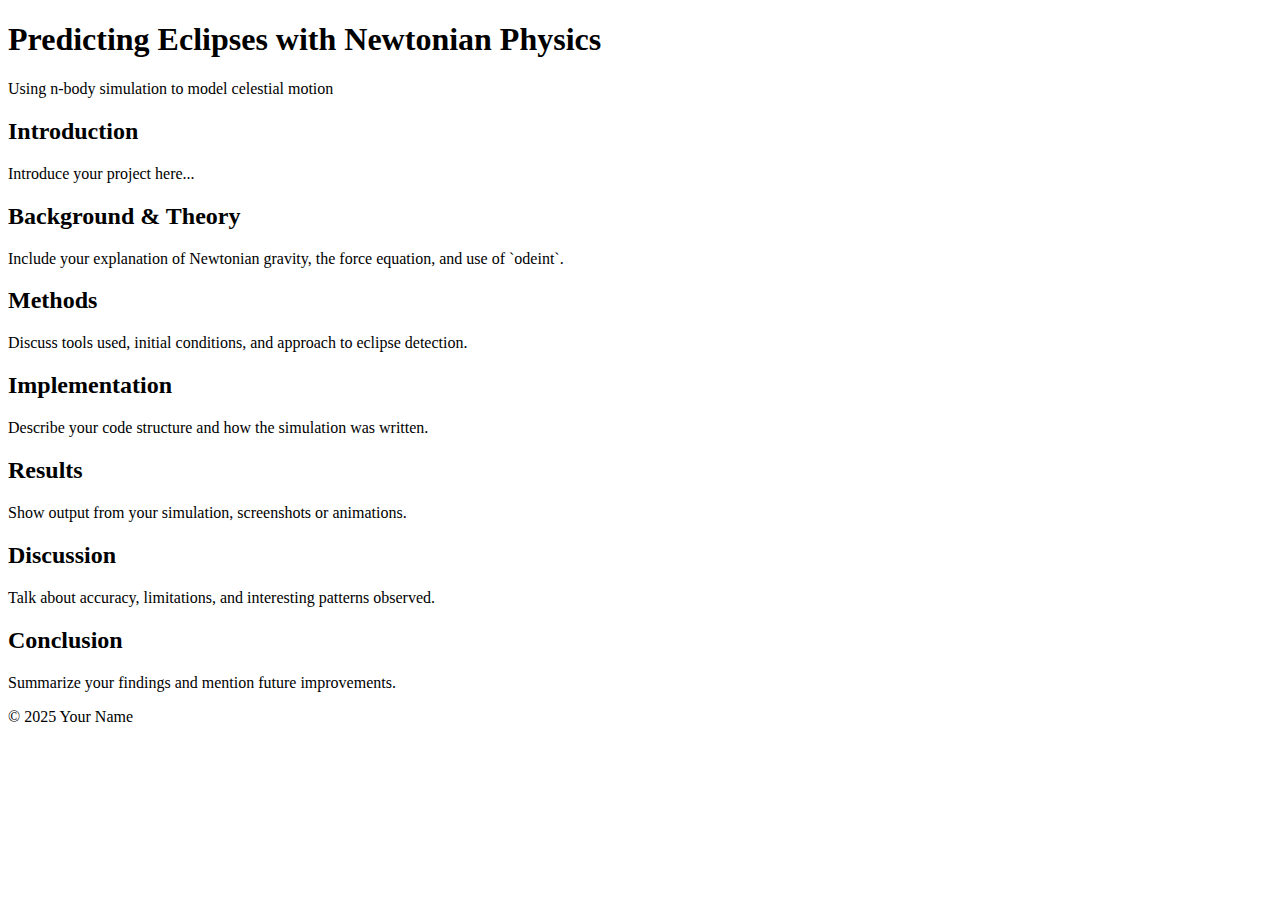
==== Projects/eclipse.html @ 081f83ac "corrected project link" ====
<!DOCTYPE html>
<html lang="en">
<head>
  <meta charset="UTF-8" />
  <meta name="viewport" content="width=device-width, initial-scale=1.0" />
  <title>Predicting Eclipses with Newtonian Physics</title>
  <link rel="stylesheet" href="eclipse-style.css" />
  <link href="https://fonts.googleapis.com/css2?family=Inter&display=swap" rel="stylesheet">
</head>
<body>
  <header>
    <h1>Predicting Eclipses with Newtonian Physics</h1>
    <p>Using n-body simulation to model celestial motion</p>
  </header>

  <main>
    <section id="introduction">
      <h2>Introduction</h2>
      <p>Introduce your project here...</p>
    </section>

    <section id="theory">
      <h2>Background & Theory</h2>
      <p>Include your explanation of Newtonian gravity, the force equation, and use of `odeint`.</p>
    </section>

    <section id="methods">
      <h2>Methods</h2>
      <p>Discuss tools used, initial conditions, and approach to eclipse detection.</p>
    </section>

    <section id="implementation">
      <h2>Implementation</h2>
      <p>Describe your code structure and how the simulation was written.</p>
    </section>

    <section id="results">
      <h2>Results</h2>
      <p>Show output from your simulation, screenshots or animations.</p>
    </section>

    <section id="discussion">
      <h2>Discussion</h2>
      <p>Talk about accuracy, limitations, and interesting patterns observed.</p>
    </section>

    <section id="conclusion">
      <h2>Conclusion</h2>
      <p>Summarize your findings and mention future improvements.</p>
    </section>
  </main>

  <footer>
    <p>© 2025 Your Name</p>
  </footer>
</body>
</html>
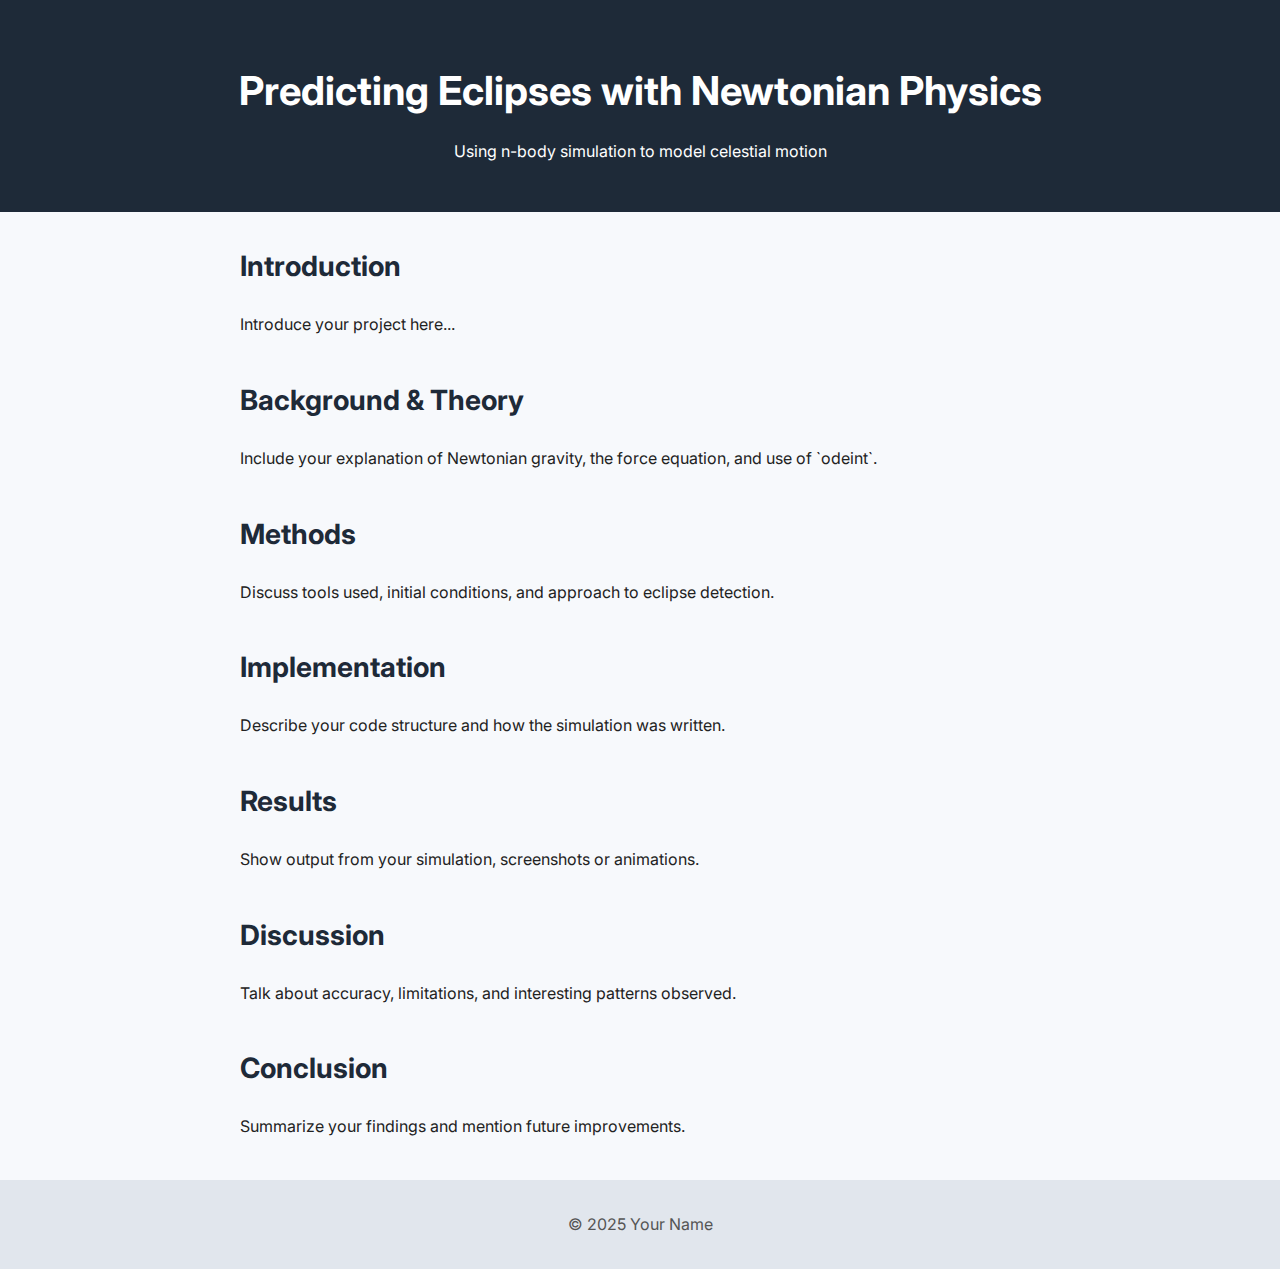
==== commit ac6bd9dc: "font" ====
--- a/Projects/eclipse.html
+++ b/Projects/eclipse.html
@@ -4,7 +4,7 @@
   <meta charset="UTF-8" />
   <meta name="viewport" content="width=device-width, initial-scale=1.0" />
   <title>Predicting Eclipses with Newtonian Physics</title>
-  <link rel="stylesheet" href="eclipse-style.css" />
+  <link rel="stylesheet" href="eclipse-style.css">
   <link href="https://fonts.googleapis.com/css2?family=Inter&display=swap" rel="stylesheet">
 </head>
 <body>
--- a/Projects/eclipse-style.css
+++ b/Projects/eclipse-style.css
@@ -0,0 +1,45 @@
+/* Basic style using Inter font and clean layout */
+body {
+    font-family: 'Inter', sans-serif;
+    line-height: 1.6;
+    margin: 0;
+    padding: 0;
+    background-color: #f7f9fc;
+    color: #222;
+  }
+  
+  header {
+    background-color: #1e2a38;
+    color: white;
+    padding: 2rem;
+    text-align: center;
+  }
+  
+  main {
+    max-width: 800px;
+    margin: 2rem auto;
+    padding: 0 1rem;
+  }
+  
+  section {
+    margin-bottom: 2.5rem;
+  }
+  
+  h1 {
+    font-size: 2.5rem;
+    margin-bottom: 0.5rem;
+  }
+  
+  h2 {
+    font-size: 1.75rem;
+    margin-top: 1.5rem;
+    color: #1e2a38;
+  }
+  
+  footer {
+    text-align: center;
+    padding: 1rem;
+    background-color: #e1e6ed;
+    color: #555;
+  }
+  